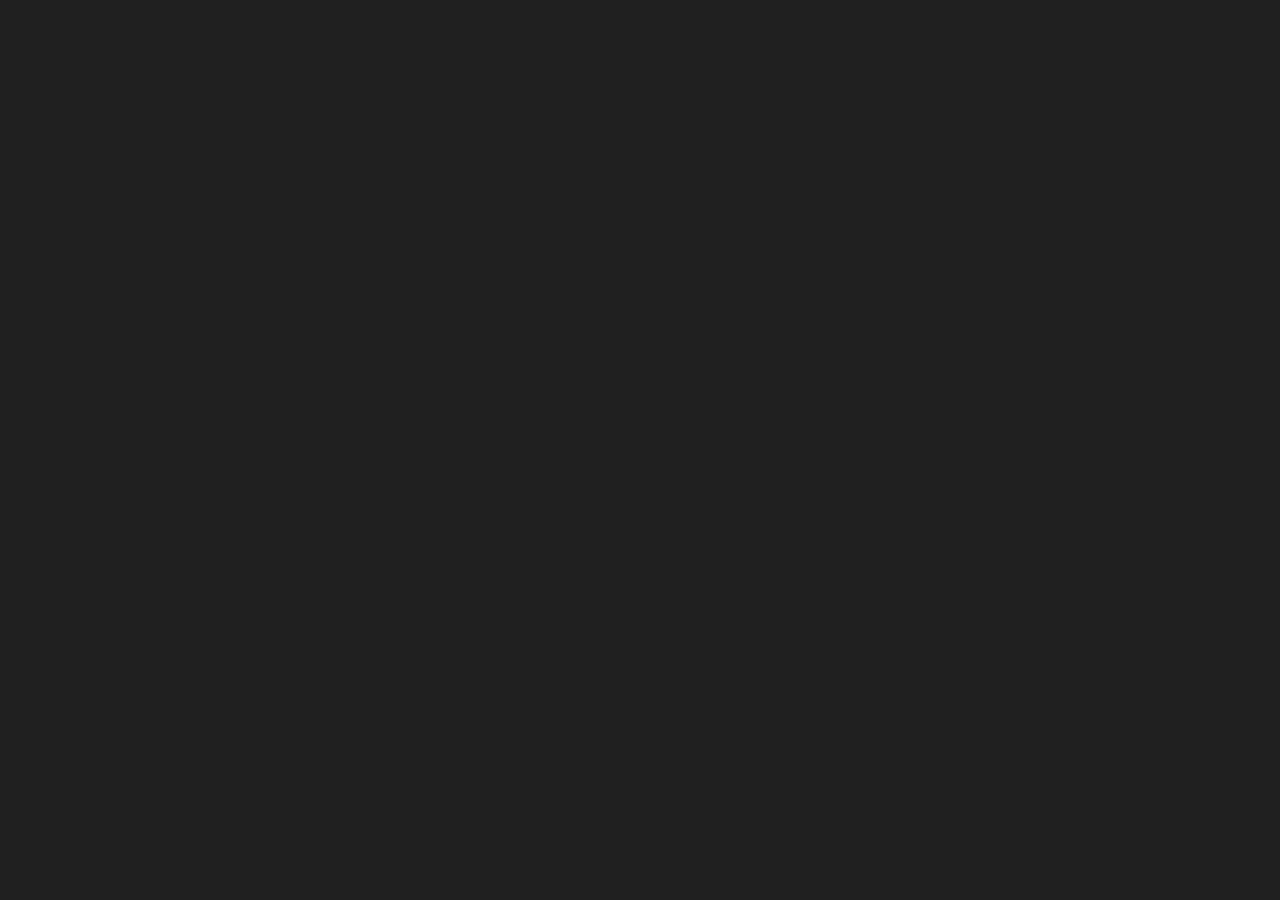
==== index.html @ 41985809 "feat: Initial commit of scalable Phaser 3 RPG prototype - Implemented game architecture using ES Mod" ====
<!DOCTYPE html>
<html lang="es">
<head>
    <meta charset="UTF-8">
    <meta name="viewport" content="width=device-width, initial-scale=1.0">
    <title>RPG Phaser - Prototipo Escalable</title>
    <style>
        body {
            margin: 0;
            padding: 0;
            background-color: #202020;
            display: flex;
            justify-content: center;
            align-items: center;
            height: 100vh;
        }
        canvas {
            display: block;
            border: 4px solid #444;
            box-shadow: 0 0 20px rgba(0,0,0,0.5);
        }
    </style>
</head>
<body>
    <div id="game-container"></div>

    <!-- Cargamos Phaser desde CDN para simplicidad en este entorno,
         pero estructurado para funcionar con ES Modules -->
    <script src="https://cdn.jsdelivr.net/npm/phaser@3.60.0/dist/phaser.min.js"></script>

    <!-- Punto de entrada tipo Módulo -->
    <script type="module" src="src/main.js"></script>
</body>
</html>
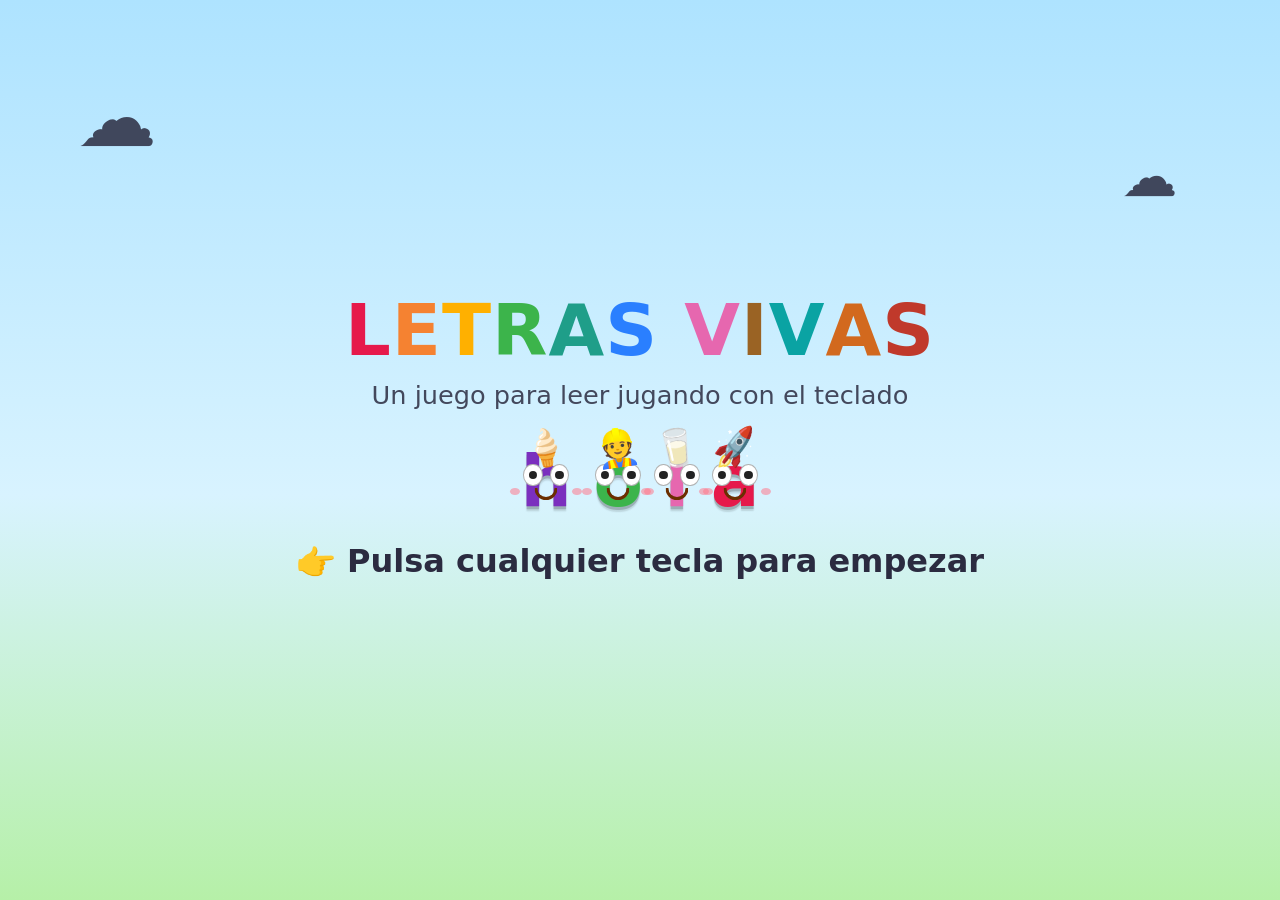
==== commit 2e2a23ac: "Crear "Las Letras Vivas": juego de lectura con teclado Sustituye el prototipo Phaser abandonado por " ====
--- a/index.html
+++ b/index.html
@@ -1,34 +1,19 @@
 <!DOCTYPE html>
 <html lang="es">
 <head>
-    <meta charset="UTF-8">
-    <meta name="viewport" content="width=device-width, initial-scale=1.0">
-    <title>RPG Phaser - Prototipo Escalable</title>
-    <style>
-        body {
-            margin: 0;
-            padding: 0;
-            background-color: #202020;
-            display: flex;
-            justify-content: center;
-            align-items: center;
-            height: 100vh;
-        }
-        canvas {
-            display: block;
-            border: 4px solid #444;
-            box-shadow: 0 0 20px rgba(0,0,0,0.5);
-        }
-    </style>
+  <meta charset="UTF-8">
+  <meta name="viewport" content="width=device-width, initial-scale=1.0">
+  <title>Las Letras Vivas — juego de lectura</title>
+  <link rel="stylesheet" href="style.css">
 </head>
 <body>
-    <div id="game-container"></div>
+  <!-- Contenedor principal del juego -->
+  <div id="app"></div>
 
-    <!-- Cargamos Phaser desde CDN para simplicidad en este entorno,
-         pero estructurado para funcionar con ES Modules -->
-    <script src="https://cdn.jsdelivr.net/npm/phaser@3.60.0/dist/phaser.min.js"></script>
+  <!-- Capa para confeti y efectos -->
+  <div id="fx"></div>
 
-    <!-- Punto de entrada tipo Módulo -->
-    <script type="module" src="src/main.js"></script>
+  <!-- JavaScript clásico (funciona abriendo el archivo con doble clic) -->
+  <script src="game.js"></script>
 </body>
-</html>+</html>
--- a/style.css
+++ b/style.css
@@ -0,0 +1,343 @@
+/* =====================================================================
+   LAS LETRAS VIVAS — Estilos
+   Juego de lectura con teclado para peques. Todo escala con la
+   variable --c (color de la letra) y el font-size del personaje.
+   ===================================================================== */
+
+:root {
+  --azul-cielo-1: #aee3ff;
+  --azul-cielo-2: #d8f3ff;
+  --verde-prado: #b6f0a8;
+  --texto: #2b2b40;
+  --tarjeta: #ffffff;
+}
+
+* { box-sizing: border-box; }
+
+html, body {
+  margin: 0;
+  padding: 0;
+  height: 100%;
+  overflow: hidden;
+  font-family: "Comic Sans MS", "Chalkboard SE", "Baloo 2", "Trebuchet MS", system-ui, sans-serif;
+  color: var(--texto);
+  background: linear-gradient(180deg, var(--azul-cielo-1) 0%, var(--azul-cielo-2) 55%, var(--verde-prado) 100%);
+  user-select: none;
+  -webkit-user-select: none;
+}
+
+/* Nubes decorativas de fondo */
+body::before, body::after {
+  content: "☁️";
+  position: fixed;
+  top: 8%;
+  font-size: 5rem;
+  opacity: .85;
+  animation: flotar 9s ease-in-out infinite;
+  pointer-events: none;
+}
+body::before { left: 6%; }
+body::after  { right: 8%; top: 16%; font-size: 3.5rem; animation-delay: 1.5s; }
+
+@keyframes flotar {
+  0%, 100% { transform: translateY(0); }
+  50%      { transform: translateY(14px); }
+}
+
+#app {
+  position: relative;
+  height: 100vh;
+  width: 100vw;
+  display: flex;
+  flex-direction: column;
+  align-items: center;
+  justify-content: center;
+  text-align: center;
+  z-index: 1;
+}
+
+/* ====================== HUD (barra superior) ====================== */
+.hud {
+  position: fixed;
+  top: 0; left: 0; right: 0;
+  display: flex;
+  justify-content: space-between;
+  align-items: center;
+  padding: 12px 18px;
+  font-size: 1.4rem;
+  font-weight: bold;
+  z-index: 5;
+  pointer-events: none;
+}
+.hud .volver {
+  background: #fff;
+  border-radius: 999px;
+  padding: 6px 16px;
+  box-shadow: 0 3px 0 rgba(0,0,0,.15);
+}
+.hud .estrellas {
+  background: #fff;
+  border-radius: 999px;
+  padding: 6px 16px;
+  box-shadow: 0 3px 0 rgba(0,0,0,.15);
+}
+
+/* ====================== Títulos y textos ====================== */
+.titulo {
+  font-size: clamp(2.2rem, 7vw, 4.5rem);
+  font-weight: 900;
+  margin: 0 0 8px;
+  letter-spacing: 1px;
+}
+.titulo .t-letra { display: inline-block; animation: bob 2s ease-in-out infinite; }
+
+.subtitulo { font-size: clamp(1rem, 3vw, 1.6rem); margin: 0 0 28px; opacity: .85; }
+
+.prompt {
+  font-size: clamp(1.3rem, 4vw, 2.4rem);
+  font-weight: bold;
+  margin: 0 0 18px;
+}
+.ayuda-controles {
+  position: fixed;
+  bottom: 14px; left: 0; right: 0;
+  font-size: 1rem;
+  opacity: .75;
+}
+
+/* ====================== Personaje LETRA VIVA ====================== */
+.letter-char {
+  position: relative;
+  display: inline-block;
+  line-height: 1;
+  margin: .1em .15em;
+  animation: bob 2.4s ease-in-out infinite;
+  transition: transform .15s ease;
+}
+.letter-char .glyph {
+  display: block;
+  font-weight: 900;
+  color: var(--c, #4363d8);
+  text-shadow:
+     0 .04em 0 rgba(0,0,0,.18),
+     0 .07em .02em rgba(0,0,0,.12);
+}
+
+/* Cara: ojos + boca sobre la letra */
+.letter-char .face {
+  position: absolute;
+  top: .26em;
+  left: 50%;
+  transform: translateX(-50%);
+  display: flex;
+  gap: .1em;
+  z-index: 2;
+}
+.letter-char .eye {
+  width: .27em;
+  height: .31em;
+  background: #fff;
+  border: .025em solid rgba(0,0,0,.3);
+  border-radius: 50%;
+  display: flex;
+  align-items: center;
+  justify-content: center;
+  animation: blink 4.5s infinite;
+}
+.letter-char .eye:last-child { animation-delay: .15s; }
+.letter-char .pupil {
+  width: .12em;
+  height: .12em;
+  background: #222;
+  border-radius: 50%;
+}
+.letter-char .mouth {
+  position: absolute;
+  top: .6em;
+  left: 50%;
+  transform: translateX(-50%);
+  width: .32em;
+  height: .17em;
+  border: .045em solid #6b2e00;
+  border-top: none;
+  border-radius: 0 0 1em 1em;
+  z-index: 2;
+}
+/* Mejillas sonrosadas */
+.letter-char .face::before,
+.letter-char .face::after {
+  content: "";
+  position: absolute;
+  top: .34em;
+  width: .14em; height: .1em;
+  background: rgba(255,120,140,.55);
+  border-radius: 50%;
+}
+.letter-char .face::before { left: -.18em; }
+.letter-char .face::after  { right: -.18em; }
+
+/* Accesorio de profesión (sombrero/herramienta) */
+.letter-char .accessory {
+  position: absolute;
+  top: -.42em;
+  left: 50%;
+  transform: translateX(-50%) rotate(-8deg);
+  font-size: .5em;
+  z-index: 3;
+  animation: bob 2.4s ease-in-out infinite;
+}
+
+/* ====================== Animaciones ====================== */
+@keyframes bob {
+  0%, 100% { transform: translateY(0); }
+  50%      { transform: translateY(-.06em); }
+}
+@keyframes blink {
+  0%, 90%, 100% { transform: scaleY(1); }
+  95%           { transform: scaleY(.1); }
+}
+@keyframes popin {
+  0%   { transform: scale(.2) rotate(-12deg); opacity: 0; }
+  70%  { transform: scale(1.15) rotate(4deg); opacity: 1; }
+  100% { transform: scale(1) rotate(0); }
+}
+.letter-char.pop { animation: popin .45s ease-out, bob 2.4s ease-in-out infinite .45s; }
+
+@keyframes happy {
+  0%   { transform: translateY(0) rotate(0) scale(1); }
+  25%  { transform: translateY(-.35em) rotate(-9deg) scale(1.12); }
+  50%  { transform: translateY(0) rotate(0) scale(1.05); }
+  75%  { transform: translateY(-.22em) rotate(9deg) scale(1.1); }
+  100% { transform: translateY(0) rotate(0) scale(1); }
+}
+.letter-char.happy { animation: happy .7s ease-in-out; }
+
+@keyframes shake {
+  0%,100% { transform: translateX(0) rotate(0); }
+  20% { transform: translateX(-.06em) rotate(-3deg); }
+  40% { transform: translateX(.06em) rotate(3deg); }
+  60% { transform: translateX(-.04em) rotate(-2deg); }
+  80% { transform: translateX(.04em) rotate(2deg); }
+}
+.letter-char.oops { animation: shake .4s ease-in-out; }
+.letter-char.oops .mouth {
+  border-radius: 1em 1em 0 0;
+  border-top: .045em solid #6b2e00;
+  border-bottom: none;
+  top: .68em;
+}
+
+/* Letras "hechas" en sílabas/palabras */
+.letter-char.done .glyph { filter: drop-shadow(0 0 .12em rgba(60,200,80,.9)); }
+.letter-char.next .glyph { animation: latido 1s ease-in-out infinite; }
+@keyframes latido {
+  0%,100% { transform: scale(1); }
+  50%     { transform: scale(1.08); }
+}
+
+/* ====================== Menú principal ====================== */
+.cards {
+  display: flex;
+  gap: 18px;
+  flex-wrap: wrap;
+  justify-content: center;
+  max-width: 920px;
+}
+.card {
+  width: 190px;
+  background: var(--tarjeta);
+  border: 5px solid transparent;
+  border-radius: 22px;
+  padding: 18px 14px;
+  box-shadow: 0 6px 0 rgba(0,0,0,.15);
+  transition: transform .15s ease, border-color .15s ease, box-shadow .15s ease;
+}
+.card .num {
+  display: inline-block;
+  width: 34px; height: 34px; line-height: 34px;
+  border-radius: 50%;
+  background: #ffd54a;
+  font-weight: 900;
+  margin-bottom: 8px;
+}
+.card .icono { font-size: 3.4rem; display: block; margin: 4px 0; }
+.card .nombre { font-size: 1.25rem; font-weight: bold; }
+.card.sel {
+  border-color: #ffb800;
+  transform: translateY(-8px) scale(1.05);
+  box-shadow: 0 12px 0 rgba(0,0,0,.18);
+}
+
+/* Ajustes (voz / mayúsculas) */
+.ajustes {
+  margin-top: 26px;
+  display: flex;
+  gap: 16px;
+  justify-content: center;
+  flex-wrap: wrap;
+}
+.badge {
+  background: #fff;
+  border-radius: 999px;
+  padding: 8px 18px;
+  font-size: 1.05rem;
+  font-weight: bold;
+  box-shadow: 0 3px 0 rgba(0,0,0,.12);
+}
+
+/* ====================== Zona de juego ====================== */
+.stage {
+  display: flex;
+  align-items: center;
+  justify-content: center;
+  flex-wrap: wrap;
+  min-height: 40vh;
+}
+.dibujo { font-size: clamp(4rem, 16vw, 9rem); margin-bottom: 6px; }
+.fila-letras { display: flex; align-items: flex-end; justify-content: center; flex-wrap: wrap; }
+.parade {
+  position: fixed;
+  bottom: 50px; left: 0; right: 0;
+  display: flex; gap: 6px; justify-content: center; align-items: flex-end;
+  opacity: .9;
+}
+
+/* Intro */
+.intro-tip {
+  font-size: clamp(1.2rem, 4vw, 2rem);
+  font-weight: bold;
+  margin-top: 18px;
+  animation: bob 1.6s ease-in-out infinite;
+}
+
+/* ====================== Confeti / efectos ====================== */
+#fx {
+  position: fixed;
+  inset: 0;
+  pointer-events: none;
+  overflow: hidden;
+  z-index: 10;
+}
+.confetti {
+  position: absolute;
+  font-size: 1.8rem;
+  will-change: transform, opacity;
+  transition: transform 1.2s cubic-bezier(.2,.7,.3,1), opacity 1.2s ease;
+}
+
+/* Cartel de celebración por hitos */
+.toast {
+  position: fixed;
+  top: 50%; left: 50%;
+  transform: translate(-50%, -50%) scale(0);
+  background: #fff;
+  border: 6px solid #ffb800;
+  border-radius: 28px;
+  padding: 28px 40px;
+  font-size: clamp(1.4rem, 5vw, 2.6rem);
+  font-weight: 900;
+  box-shadow: 0 12px 40px rgba(0,0,0,.3);
+  z-index: 20;
+  transition: transform .4s cubic-bezier(.2,1.4,.4,1);
+}
+.toast.show { transform: translate(-50%, -50%) scale(1); }
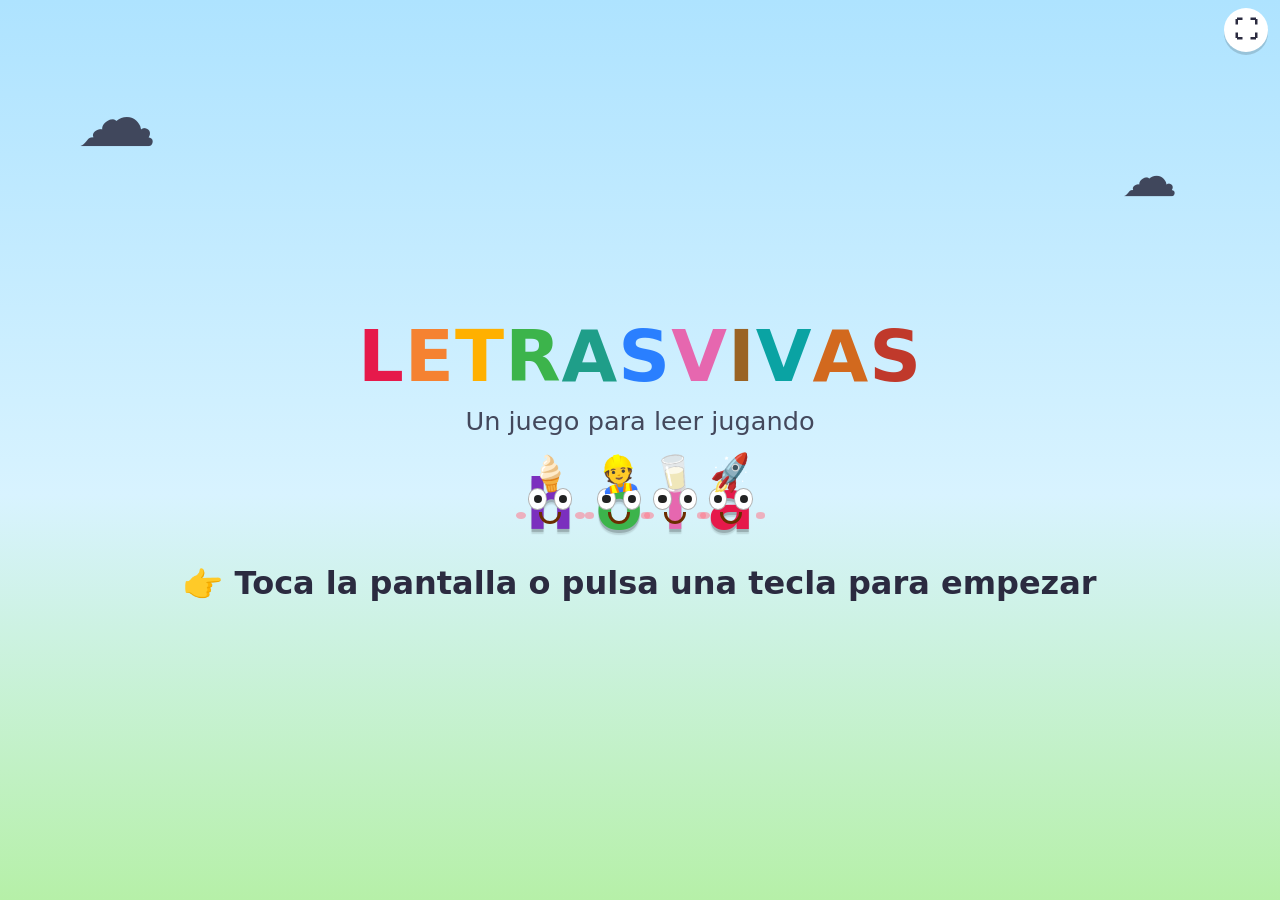
==== commit 4d6a526f: "Soporte para tablet (teclado en pantalla + pantalla completa) y modo Cuentos Arregla que en tablet n" ====
--- a/index.html
+++ b/index.html
@@ -2,13 +2,24 @@
 <html lang="es">
 <head>
   <meta charset="UTF-8">
-  <meta name="viewport" content="width=device-width, initial-scale=1.0">
+  <meta name="viewport" content="width=device-width, initial-scale=1.0, maximum-scale=1.0, user-scalable=no, viewport-fit=cover">
   <title>Las Letras Vivas — juego de lectura</title>
+
+  <!-- Para que en la tablet se pueda "añadir a pantalla de inicio" y abrir a pantalla completa -->
+  <meta name="mobile-web-app-capable" content="yes">
+  <meta name="apple-mobile-web-app-capable" content="yes">
+  <meta name="apple-mobile-web-app-status-bar-style" content="black-translucent">
+  <meta name="apple-mobile-web-app-title" content="Letras Vivas">
+  <meta name="theme-color" content="#aee3ff">
+
   <link rel="stylesheet" href="style.css">
 </head>
 <body>
-  <!-- Contenedor principal del juego -->
+  <!-- Zona principal del juego -->
   <div id="app"></div>
+
+  <!-- Controles táctiles: teclado en pantalla / botones (se rellenan por JS) -->
+  <div id="controles"></div>
 
   <!-- Capa para confeti y efectos -->
   <div id="fx"></div>
--- a/style.css
+++ b/style.css
@@ -24,6 +24,15 @@
   background: linear-gradient(180deg, var(--azul-cielo-1) 0%, var(--azul-cielo-2) 55%, var(--verde-prado) 100%);
   user-select: none;
   -webkit-user-select: none;
+  -webkit-tap-highlight-color: transparent;
+  touch-action: manipulation;
+  overscroll-behavior: none;
+}
+body {
+  display: flex;
+  flex-direction: column;
+  height: 100vh;
+  height: 100dvh; /* tablet/móvil: altura real sin barras del navegador */
 }
 
 /* Nubes decorativas de fondo */
@@ -46,41 +55,50 @@
 
 #app {
   position: relative;
-  height: 100vh;
-  width: 100vw;
+  flex: 1 1 auto;
+  min-height: 0;
+  width: 100%;
   display: flex;
   flex-direction: column;
   align-items: center;
   justify-content: center;
   text-align: center;
+  overflow-y: auto;
+  padding: calc(54px + env(safe-area-inset-top)) 8px 6px;
   z-index: 1;
 }
 
 /* ====================== HUD (barra superior) ====================== */
 .hud {
   position: fixed;
-  top: 0; left: 0; right: 0;
+  top: env(safe-area-inset-top); left: 0; right: 0;
   display: flex;
   justify-content: space-between;
   align-items: center;
-  padding: 12px 18px;
-  font-size: 1.4rem;
+  padding: 8px 12px;
+  font-size: 1.3rem;
   font-weight: bold;
   z-index: 5;
   pointer-events: none;
 }
-.hud .volver {
+.hud-lado { display: flex; gap: 8px; align-items: center; }
+.hud .estrellas {
   background: #fff;
   border-radius: 999px;
-  padding: 6px 16px;
+  padding: 6px 14px;
   box-shadow: 0 3px 0 rgba(0,0,0,.15);
 }
-.hud .estrellas {
+.boton-hud {
+  pointer-events: auto;
+  cursor: pointer;
   background: #fff;
   border-radius: 999px;
-  padding: 6px 16px;
+  width: 44px; height: 44px;
+  display: flex; align-items: center; justify-content: center;
+  font-size: 1.5rem;
   box-shadow: 0 3px 0 rgba(0,0,0,.15);
 }
+.boton-hud:active { transform: translateY(3px); box-shadow: 0 0 0 rgba(0,0,0,.15); }
 
 /* ====================== Títulos y textos ====================== */
 .titulo {
@@ -235,6 +253,20 @@
   50%     { transform: scale(1.08); }
 }
 
+/* Huecos (letra oculta / por adivinar) */
+.letter-char.slot { animation: none; }
+.letter-char.slot .glyph {
+  color: #b9c2cc;
+  text-shadow: none;
+  border-bottom: .08em solid #9aa6b2;
+  padding: 0 .08em;
+}
+.letter-char.slot.next .glyph {
+  color: #ff8c00;
+  border-bottom-color: #ff8c00;
+  animation: latido 1s ease-in-out infinite;
+}
+
 /* ====================== Menú principal ====================== */
 .cards {
   display: flex;
@@ -244,13 +276,14 @@
   max-width: 920px;
 }
 .card {
-  width: 190px;
+  width: 160px;
   background: var(--tarjeta);
   border: 5px solid transparent;
   border-radius: 22px;
-  padding: 18px 14px;
+  padding: 14px 12px;
   box-shadow: 0 6px 0 rgba(0,0,0,.15);
   transition: transform .15s ease, border-color .15s ease, box-shadow .15s ease;
+  cursor: pointer;
 }
 .card .num {
   display: inline-block;
@@ -283,7 +316,9 @@
   font-size: 1.05rem;
   font-weight: bold;
   box-shadow: 0 3px 0 rgba(0,0,0,.12);
-}
+  cursor: pointer;
+}
+.badge:active { transform: translateY(2px); }
 
 /* ====================== Zona de juego ====================== */
 .stage {
@@ -296,11 +331,34 @@
 .dibujo { font-size: clamp(4rem, 16vw, 9rem); margin-bottom: 6px; }
 .fila-letras { display: flex; align-items: flex-end; justify-content: center; flex-wrap: wrap; }
 .parade {
-  position: fixed;
-  bottom: 50px; left: 0; right: 0;
   display: flex; gap: 6px; justify-content: center; align-items: flex-end;
+  flex-wrap: wrap;
+  margin-top: 10px;
   opacity: .9;
 }
+
+/* Frases (modo lectura) */
+.frase {
+  display: flex;
+  flex-wrap: wrap;
+  gap: .35em;
+  justify-content: center;
+  align-items: center;
+  max-width: 90%;
+  font-size: clamp(1.6rem, 5vw, 3rem);
+  font-weight: bold;
+}
+.frase .palabra-frase {
+  padding: .05em .25em;
+  border-radius: .25em;
+  transition: transform .18s ease, background .18s ease, color .18s ease;
+}
+.frase .palabra-frase.activa {
+  background: #ffd54a;
+  transform: scale(1.18);
+  box-shadow: 0 4px 0 rgba(0,0,0,.12);
+}
+.frase .palabra-frase.leida { color: #2e9e3f; }
 
 /* Intro */
 .intro-tip {
@@ -324,6 +382,67 @@
   will-change: transform, opacity;
   transition: transform 1.2s cubic-bezier(.2,.7,.3,1), opacity 1.2s ease;
 }
+
+/* ====================== Controles táctiles ====================== */
+#controles {
+  flex: 0 0 auto;
+  display: none;
+  flex-direction: column;
+  align-items: center;
+  gap: 6px;
+  padding: 6px 6px calc(6px + env(safe-area-inset-bottom));
+  background: rgba(255,255,255,.4);
+  border-top: 2px solid rgba(0,0,0,.06);
+  z-index: 4;
+}
+.barra {
+  display: flex;
+  gap: 10px;
+  justify-content: center;
+  align-items: center;
+  flex-wrap: wrap;
+}
+.bcontrol {
+  font-family: inherit;
+  font-weight: bold;
+  font-size: 1.3rem;
+  padding: 8px 18px;
+  border: none;
+  border-radius: 14px;
+  background: #fff;
+  box-shadow: 0 3px 0 rgba(0,0,0,.15);
+  cursor: pointer;
+  color: var(--texto);
+}
+.bcontrol.grande { font-size: 1.5rem; padding: 10px 28px; background: #ffd54a; }
+.bcontrol:active { transform: translateY(3px); box-shadow: 0 0 0 rgba(0,0,0,.15); }
+
+.teclado {
+  display: flex;
+  flex-direction: column;
+  gap: 5px;
+  align-items: center;
+  width: 100%;
+}
+.kfila { display: flex; gap: 5px; justify-content: center; }
+.ktecla {
+  font-family: inherit;
+  font-weight: 900;
+  font-size: clamp(1rem, 5vw, 1.9rem);
+  width: clamp(2rem, 8.2vw, 3.3rem);
+  height: clamp(2.3rem, 8.6vw, 3.7rem);
+  border: none;
+  border-radius: 12px;
+  background: #fff;
+  color: var(--c, #333);
+  box-shadow: 0 3px 0 rgba(0,0,0,.18);
+  cursor: pointer;
+  line-height: 1;
+  display: flex;
+  align-items: center;
+  justify-content: center;
+}
+.ktecla:active { transform: translateY(3px); box-shadow: 0 0 0 rgba(0,0,0,.18); }
 
 /* Cartel de celebración por hitos */
 .toast {
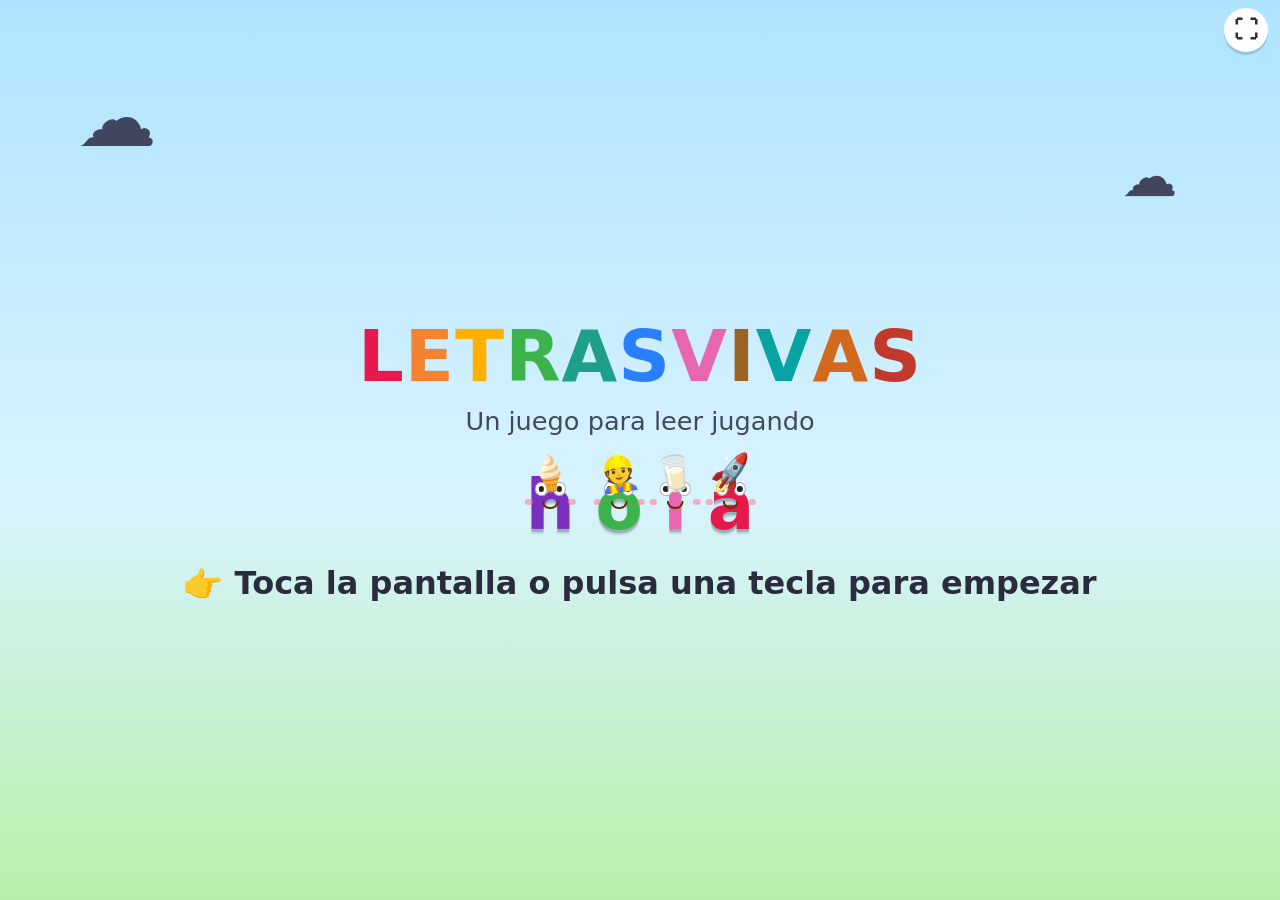
==== commit 8b4d8fc7: "Sistema de bloques reutilizable + 3 modos (Taller libre, Construir, Tren) Nuevo subsistema de "bloqu" ====
--- a/index.html
+++ b/index.html
@@ -5,12 +5,15 @@
   <meta name="viewport" content="width=device-width, initial-scale=1.0, maximum-scale=1.0, user-scalable=no, viewport-fit=cover">
   <title>Las Letras Vivas — juego de lectura</title>
 
-  <!-- Para que en la tablet se pueda "añadir a pantalla de inicio" y abrir a pantalla completa -->
+  <!-- App web instalable (PWA): icono propio, offline y pantalla completa -->
+  <link rel="manifest" href="manifest.webmanifest">
   <meta name="mobile-web-app-capable" content="yes">
   <meta name="apple-mobile-web-app-capable" content="yes">
   <meta name="apple-mobile-web-app-status-bar-style" content="black-translucent">
   <meta name="apple-mobile-web-app-title" content="Letras Vivas">
   <meta name="theme-color" content="#aee3ff">
+  <link rel="icon" href="icon.svg" type="image/svg+xml">
+  <link rel="apple-touch-icon" href="icon-192.png">
 
   <link rel="stylesheet" href="style.css">
 </head>
@@ -24,7 +27,14 @@
   <!-- Capa para confeti y efectos -->
   <div id="fx"></div>
 
-  <!-- JavaScript clásico (funciona abriendo el archivo con doble clic) -->
-  <script src="game.js"></script>
+  <!-- JavaScript clásico (funciona abriendo el archivo con doble clic).
+       El orden importa: data.js → core.js → bloques.js → modos.js
+       diccionario.js (grande) se carga con defer: NO bloquea el menú y
+       rellena LV.DIC poco después para reconocer palabras de verdad. -->
+  <script src="data.js"></script>
+  <script src="core.js"></script>
+  <script src="bloques.js"></script>
+  <script src="modos.js"></script>
+  <script defer src="diccionario.js"></script>
 </body>
 </html>
--- a/style.css
+++ b/style.css
@@ -62,6 +62,9 @@
   flex-direction: column;
   align-items: center;
   justify-content: center;
+  /* "safe center": centra cuando cabe, pero si el contenido es más alto que
+     la zona visible NO recorta por arriba (así no se ocultan letras). */
+  justify-content: safe center;
   text-align: center;
   overflow-y: auto;
   padding: calc(54px + env(safe-area-inset-top)) 8px 6px;
@@ -141,21 +144,23 @@
      0 .07em .02em rgba(0,0,0,.12);
 }
 
-/* Cara: ojos + boca sobre la letra */
+/* Cara: ojos + boca sobre la letra.
+   Ojos pequeños y arriba del todo para NO tapar el trazo de la letra
+   (si son grandes, cuesta distinguir qué letra es). */
 .letter-char .face {
   position: absolute;
-  top: .26em;
+  top: .16em;
   left: 50%;
   transform: translateX(-50%);
   display: flex;
-  gap: .1em;
+  gap: .08em;
   z-index: 2;
 }
 .letter-char .eye {
-  width: .27em;
-  height: .31em;
-  background: #fff;
-  border: .025em solid rgba(0,0,0,.3);
+  width: .18em;
+  height: .21em;
+  background: #fff;
+  border: .02em solid rgba(0,0,0,.3);
   border-radius: 50%;
   display: flex;
   align-items: center;
@@ -164,19 +169,19 @@
 }
 .letter-char .eye:last-child { animation-delay: .15s; }
 .letter-char .pupil {
-  width: .12em;
-  height: .12em;
+  width: .085em;
+  height: .085em;
   background: #222;
   border-radius: 50%;
 }
 .letter-char .mouth {
   position: absolute;
-  top: .6em;
+  top: .44em;
   left: 50%;
   transform: translateX(-50%);
-  width: .32em;
-  height: .17em;
-  border: .045em solid #6b2e00;
+  width: .24em;
+  height: .12em;
+  border: .04em solid #6b2e00;
   border-top: none;
   border-radius: 0 0 1em 1em;
   z-index: 2;
@@ -186,13 +191,13 @@
 .letter-char .face::after {
   content: "";
   position: absolute;
-  top: .34em;
-  width: .14em; height: .1em;
+  top: .26em;
+  width: .11em; height: .08em;
   background: rgba(255,120,140,.55);
   border-radius: 50%;
 }
-.letter-char .face::before { left: -.18em; }
-.letter-char .face::after  { right: -.18em; }
+.letter-char .face::before { left: -.15em; }
+.letter-char .face::after  { right: -.15em; }
 
 /* Accesorio de profesión (sombrero/herramienta) */
 .letter-char .accessory {
@@ -240,9 +245,9 @@
 .letter-char.oops { animation: shake .4s ease-in-out; }
 .letter-char.oops .mouth {
   border-radius: 1em 1em 0 0;
-  border-top: .045em solid #6b2e00;
+  border-top: .04em solid #6b2e00;
   border-bottom: none;
-  top: .68em;
+  top: .5em;
 }
 
 /* Letras "hechas" en sílabas/palabras */
@@ -326,7 +331,7 @@
   align-items: center;
   justify-content: center;
   flex-wrap: wrap;
-  min-height: 40vh;
+  min-height: 28vh;
 }
 .dibujo { font-size: clamp(4rem, 16vw, 9rem); margin-bottom: 6px; }
 .fila-letras { display: flex; align-items: flex-end; justify-content: center; flex-wrap: wrap; }
@@ -360,6 +365,10 @@
 }
 .frase .palabra-frase.leida { color: #2e9e3f; }
 
+/* Cuentos: dibujo más pequeño y la palabra que se teclea debajo */
+.dibujo.cuento-dibujo { font-size: clamp(2.4rem, 9vmin, 4.5rem); margin-bottom: 2px; }
+#cuento-word { margin-top: 8px; }
+
 /* Intro */
 .intro-tip {
   font-size: clamp(1.2rem, 4vw, 2rem);
@@ -428,9 +437,11 @@
 .ktecla {
   font-family: inherit;
   font-weight: 900;
-  font-size: clamp(1rem, 5vw, 1.9rem);
-  width: clamp(2rem, 8.2vw, 3.3rem);
-  height: clamp(2.3rem, 8.6vw, 3.7rem);
+  /* el teclado se adapta al ANCHO y al ALTO disponibles (vw y vh) para que en
+     la tablet no se "coma" la pantalla ni tape las letras del juego */
+  font-size: max(0.9rem, min(1.9rem, 5vw, 4.4vh));
+  width: max(1.7rem, min(3.3rem, 8.2vw, 7.6vh));
+  height: max(2rem, min(3.7rem, 8.6vw, 8vh));
   border: none;
   border-radius: 12px;
   background: #fff;
@@ -460,3 +471,206 @@
   transition: transform .4s cubic-bezier(.2,1.4,.4,1);
 }
 .toast.show { transform: translate(-50%, -50%) scale(1); }
+
+/* ====================================================================
+   AJUSTE TABLET: cuando hay teclado en pantalla, comprimimos el juego
+   y alineamos arriba para que ninguna letra quede oculta tras el teclado.
+   ==================================================================== */
+body.con-teclado #app {
+  justify-content: flex-start;
+  padding-top: calc(48px + env(safe-area-inset-top));
+}
+body.con-teclado .stage { min-height: 0; }
+body.con-teclado .prompt { margin-bottom: 8px; font-size: clamp(1.1rem, 3.4vw, 1.8rem); }
+body.con-teclado .dibujo { font-size: clamp(2.4rem, 9vmin, 5rem); }
+body.con-teclado .dibujo.cuento-dibujo { font-size: clamp(1.9rem, 6.5vmin, 3rem); }
+
+/* ====================================================================
+   JUEGOS DE PULSAR (Toca y descubre · ¿Empieza por? · Caza · Parejas)
+   ==================================================================== */
+.emoji-grande { font-size: clamp(2.6rem, 12vmin, 5rem); line-height: 1; display: block; }
+.emoji-grande.pop { animation: popin .5s ease-out; }
+
+.emoji-tile {
+  font-family: inherit;
+  border: none;
+  cursor: pointer;
+  background: #fff;
+  border-radius: 22px;
+  box-shadow: 0 6px 0 rgba(0,0,0,.15);
+  width: clamp(74px, 21vw, 132px);
+  height: clamp(74px, 21vw, 132px);
+  display: flex; align-items: center; justify-content: center;
+  transition: transform .12s ease, background .2s ease;
+}
+.emoji-tile:active { transform: translateY(4px); box-shadow: 0 2px 0 rgba(0,0,0,.15); }
+.emoji-tile.tocado  { background: #fff3bf; }
+.emoji-tile.acierto { background: #c8f7c5; }
+.emoji-tile.happy { animation: happy .7s ease-in-out; }
+.emoji-tile.oops  { animation: shake .4s ease-in-out; }
+
+.grid-toca, .grid-opciones, .grid-caza {
+  display: flex; flex-wrap: wrap; gap: 14px;
+  justify-content: center; align-items: center;
+  max-width: 740px; margin: 6px auto;
+}
+.toca-banner {
+  width: 100%; min-height: 1.4em; margin-bottom: 10px;
+  display: flex; justify-content: center; align-items: center;
+}
+
+/* Caza la letra */
+.caza-objetivo { margin: 0 0 6px; }
+.caza-tile {
+  cursor: pointer; padding: 4px; border-radius: 18px;
+  transition: transform .12s ease, background .15s ease;
+}
+.caza-tile:active { transform: scale(.9); background: rgba(255,255,255,.5); }
+
+/* Parejas (memory) */
+.grid-parejas {
+  display: grid;
+  grid-template-columns: repeat(var(--cols, 4), 1fr);
+  gap: 10px; justify-content: center;
+  max-width: 540px; margin: 0 auto; width: 100%;
+}
+.carta {
+  font-family: inherit; border: none; cursor: pointer;
+  aspect-ratio: 1 / 1;
+  border-radius: 16px;
+  background: #7b2fbe; color: #fff;
+  display: flex; align-items: center; justify-content: center;
+  box-shadow: 0 5px 0 rgba(0,0,0,.18);
+  transition: transform .15s ease, background .2s ease;
+  overflow: hidden;
+}
+.carta:active { transform: translateY(3px); }
+.carta .carta-dorso { font-size: clamp(1.6rem, 7vw, 2.6rem); }
+.carta.abierta { background: #fff; }
+.carta.abierta .emoji-grande { font-size: clamp(1.8rem, 8vw, 3rem); }
+.carta.hecha { background: #c8f7c5; opacity: .9; cursor: default; }
+.carta.hecha:active { transform: none; }
+
+/* ====================================================================
+   PERFILES (quién juega)
+   ==================================================================== */
+.perfil-card .num-mini { font-size: .85rem; opacity: .7; margin-top: 4px; }
+.perfil-badge { background: #fff3bf; }
+.perfil-form {
+  display: flex; flex-direction: column; align-items: center;
+  gap: 12px; margin-top: 18px; width: 100%; max-width: 540px;
+}
+.perfil-nombre {
+  font-family: inherit; font-size: 1.3rem;
+  padding: 10px 16px; border: 3px solid #ffb800; border-radius: 14px;
+  text-align: center; width: min(320px, 80vw);
+}
+.avatares { display: flex; flex-wrap: wrap; gap: 8px; justify-content: center; }
+.avatar-op {
+  font-family: inherit; font-size: 1.7rem;
+  width: 48px; height: 48px;
+  border: 3px solid transparent; border-radius: 12px;
+  background: #fff; cursor: pointer;
+  box-shadow: 0 3px 0 rgba(0,0,0,.12);
+}
+.avatar-op.sel { border-color: #ffb800; transform: translateY(-2px); }
+.bcontrol.borrar { background: #ffd0d0; }
+
+/* ====================================================================
+   BLOQUES (Lego de letras / sílabas / palabras)
+   Taller libre · Construir palabras (torre) · Tren de palabras
+   El tamaño lo fija el JS con font-size: tam(rem); aquí todo va en em.
+   ==================================================================== */
+.bloque {
+  position: relative;
+  display: inline-flex; flex-direction: column; align-items: center; justify-content: center;
+  min-width: 1.7em;
+  padding: .34em .42em .3em;
+  margin: .12em;
+  border-radius: .2em;
+  background: var(--c, #4363d8);
+  color: #fff; font-weight: 900; line-height: 1;
+  box-shadow: 0 .14em 0 rgba(0,0,0,.30), inset 0 .1em 0 rgba(255,255,255,.22);
+  cursor: pointer;
+  transition: transform .1s ease, box-shadow .1s ease;
+  -webkit-user-select: none; user-select: none;
+}
+.bloque:active { transform: translateY(.08em); box-shadow: 0 .06em 0 rgba(0,0,0,.30), inset 0 .1em 0 rgba(255,255,255,.22); }
+.bloque-estuds { display: flex; gap: .14em; margin-bottom: .12em; }
+.bloque-estuds .estud { width: .32em; height: .18em; border-radius: .1em .1em 0 0; background: rgba(255,255,255,.55); }
+.bloque-emoji { font-size: .85em; line-height: 1; margin-bottom: .04em; }
+.bloque-texto { font-size: 1em; letter-spacing: .02em; }
+.bloque-palabra { min-width: 2.4em; }
+
+/* Estados */
+.bloque.fantasma { background: transparent; color: #aeb8c2; box-shadow: none; border: .12em dashed #c2ccd6; }
+.bloque.fantasma .estud { background: #d2dae2; }
+.bloque.activo { outline: .12em solid #ff9f1c; animation: latido 1s ease-in-out infinite; }
+.bloque.puesto { cursor: default; }
+.bloque.usado { opacity: .32; pointer-events: none; }
+.bloque.pista { outline: .14em solid #ffd54a; animation: latido .7s ease-in-out infinite; }
+.bloque.encaja { animation: encaja .48s ease-out; }
+.bloque.oops { animation: shake .4s ease-in-out; }
+.torre .bloque, .tren .bloque, .muro .bloque { cursor: default; }
+
+/* Bandeja de piezas (modos guiados) */
+.bloque-tray {
+  display: flex; flex-wrap: wrap; gap: .35rem;
+  justify-content: center; align-items: center;
+  margin-top: 14px; max-width: 760px;
+}
+
+/* Torre vertical (Construir): se apila de abajo hacia arriba */
+.torre {
+  display: flex; flex-direction: column-reverse;
+  align-items: center; justify-content: flex-end;
+  gap: .25rem; min-height: 16vh;
+}
+/* Tren horizontal: locomotora + vagones */
+.tren {
+  display: flex; flex-direction: row; align-items: flex-end; justify-content: center;
+  flex-wrap: nowrap; gap: .2rem; min-height: 12vh;
+}
+.tren .loco { font-size: clamp(2.6rem, 11vmin, 4.4rem); line-height: 1; }
+.tren.arranca { animation: arranca-tren 1.8s ease-in forwards; }
+
+/* Taller libre: muro (construcción) + pestañas + paleta scrollable */
+.stage.taller { justify-content: flex-start; }
+.muro {
+  display: flex; flex-wrap: wrap; gap: .25rem;
+  justify-content: center; align-content: flex-start;
+  min-height: 18vh; width: 100%; max-width: 820px; margin: 0 auto 6px;
+  padding: 8px; border-radius: 18px; background: rgba(255,255,255,.45);
+}
+.muro-pista { color: #5a6b7b; font-size: clamp(1rem, 3.2vw, 1.4rem); align-self: center; padding: 1em; }
+.tabs-bloques { display: flex; gap: 8px; justify-content: center; margin: 4px 0 8px; flex-wrap: wrap; }
+.tab-bloque {
+  font-family: inherit; font-weight: 800; font-size: clamp(.9rem, 3vw, 1.2rem);
+  border: none; cursor: pointer; padding: 8px 14px; border-radius: 14px;
+  background: #fff; color: var(--texto); box-shadow: 0 3px 0 rgba(0,0,0,.15);
+}
+.tab-bloque.sel { background: #ffe08a; transform: translateY(-2px); }
+.paleta {
+  display: flex; flex-wrap: wrap; gap: .3rem;
+  justify-content: center; align-content: flex-start;
+  width: 100%; max-width: 820px; margin: 0 auto;
+  max-height: 34vh; overflow-y: auto;
+  padding: 6px; border-radius: 14px;
+}
+
+@keyframes encaja {
+  0%   { transform: translateY(-.7em) scale(1.12); }
+  60%  { transform: translateY(.06em) scale(.97); }
+  100% { transform: translateY(0) scale(1); }
+}
+@keyframes arranca-tren {
+  0%   { transform: translateX(0); }
+  18%  { transform: translateX(-.5em); }
+  100% { transform: translateX(120vw); }
+}
+
+/* En tablet con teclado en pantalla: comprimir como el resto */
+body.con-teclado .bloque-tray { margin-top: 6px; }
+body.con-teclado .torre, body.con-teclado .tren { min-height: 0; }
+body.con-teclado .muro { min-height: 10vh; }
+body.con-teclado .paleta { max-height: 24vh; }
